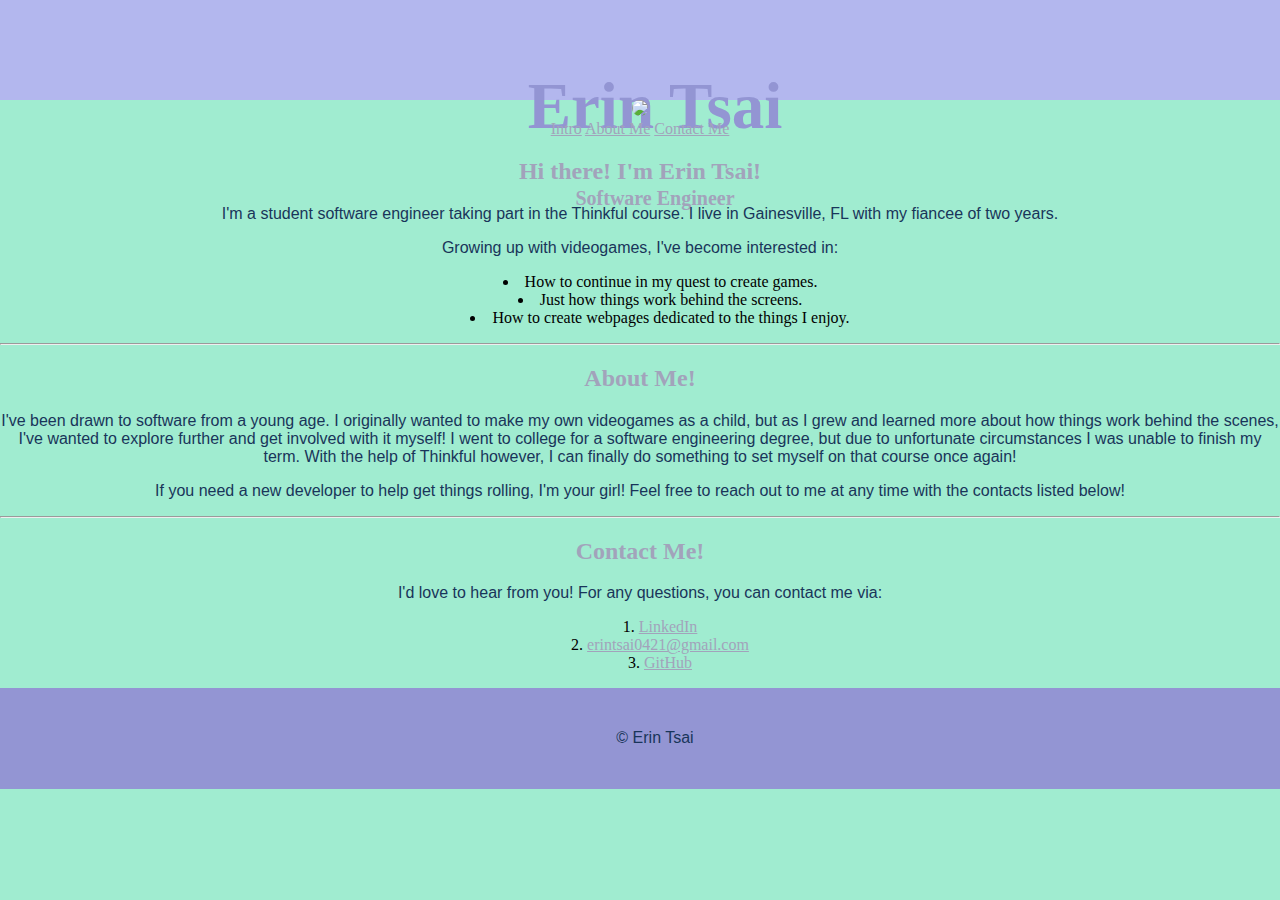
==== index.html @ 88e520f8 "Update index.html" ====
<!DOCTYPE html>
<html>
<!-- ---- these tags contain the entirety of the webpage. Without them, the code inside is unusable. ---- -->

<head>
	<meta charset="utf-8">
	<meta name="viewport" content="width=device-width">
	<title>Erin Tsai Portfolio Page</title>
	<link href="style.css" rel="stylesheet" type="text/css" />
    
</head>

<body>
	
<header class="light-background">
  <div class="wrapper">
    <h1>Erin Tsai</h1>
    <h3>Software Engineer</h3>
  </div>
</header>

<main>  
	
  <article>
	  <div class="text-centered">
		<img src="https://github.com/ErynGalatea/Portfolio-Page/blob/main/20220614_204526.jpg?raw=true" width="500" class="image-circle">
		</div>
		<div>
		<nav class="text-centered">
      <a href="#Intro">Intro</a>
      <a href="#About Me">About Me</a>
      <a href="#Contact Me">Contact Me</a>
    </nav>
		</div>
  <section id="Intro">
			<h2>Hi there! I'm Erin Tsai!</h2>
			<p>I'm a student software engineer taking part in the Thinkful course. I live in Gainesville, FL with my fiancee of two years.</p>
      <p>Growing up with videogames, I've become interested in:</p>
	  <div class="text-centered">
	  <ul>
		  <li>How to continue in my quest to create games.</li>
		  <li>Just how things work behind the screens.</li>
		  <li>How to create webpages dedicated to the things I enjoy.</li>
	  </ul>
	  </div>
      </section>
	  
	  <hr>
	  
	  <section id="About Me">
	  <h2>About Me!</h2>
	  <p>I've been drawn to software from a young age. I originally wanted to make my own videogames as a child, but as I grew and learned more about how things work behind the scenes, I've wanted to explore further and get involved with it myself! I went to college for a software engineering degree, but due to unfortunate circumstances I was unable to finish my term. With the help of Thinkful however, I can finally do something to set myself on that course once again!</p>
	  <p>If you need a new developer to help get things rolling, I'm your girl! Feel free to reach out to me at any time with the contacts listed below!</p>
	  </section>
	  
	  <hr>
	  
	  <section id="Contact Me">
		  <h2>Contact Me!</h2>
		  <p>I'd love to hear from you! For any questions, you can contact me via:</p>
		  <div class="text-centered">
		  <ol>
			  <li><a href="https://www.linkedin.com/in/erin-tsai-80b325242/" target="_blank">LinkedIn</a></li>
			  <li><a href="mailTo:erintsai0421@gmail.com">erintsai0421@gmail.com</li>
			  <li><a href="https://github.com/ErynGalatea" target="_blank">GitHub</a></li>
		  </ol>
		  </div>
	  </section>
		</article>
    </main>
    
<footer class="dark-background">
	<div class="wrapper">
		<p class="text-centered">© Erin Tsai</p>
	</div>
</footer>

	<script src="script.js">

	</script>
</body>
</html>
---- style.css ----
header {
  margin: 0px;
  padding: 0px;
  height: 100px;
  background-color: #b3b7ee;
}

body {
  background-color: #a0ecd0;
  margin: 0px;
  padding: 0px;
}
    
img {
  width: 500px;
}

.image-circle {
    border-radius: 50%;
  margin-left: auto;
  margin-right: auto;
}

h1 {
  color: #9395d3;
  font-family: "Times New Roman", Times, serif;
  font-size: 65px;
  text-align: center;
}
  
h2 {
  color: #a2a3bb;
  font-family: "Times New Roman", Times, serif;
  text-align: center;
  }
  
  h3 {
    color: #a2a3bb;
    font-family: "Times New Roman", Times, serif;
    font-size: 20px;
    text-align: center;
  }
  
p {
  color: #19355a;
  font-family: Arial, Helvetica, sans-serif;
  text-align: center;
}
  
.text-centered {
  list-style-position: inside;
  text-align: center;
}

.dark-background {
  background-color: #9395d3;
  color: #19355a;
}

.light-background {
  background-color: #b3b7ee;
  color: #19355a;
}

.wrapper {
  height: 51px;
  width: 100%;
  padding: 25px 15px 25px 15px;
}

/* unvisited link */
a:link {
  color: #a2a3bb;
}

/* visited link */
a:visited {
  color: #b3b7ee;
}

/* mouse over link */
a:hover {
  color: #9395d3;
}

/* selected link */
a:active {
  color: #19355a;
}
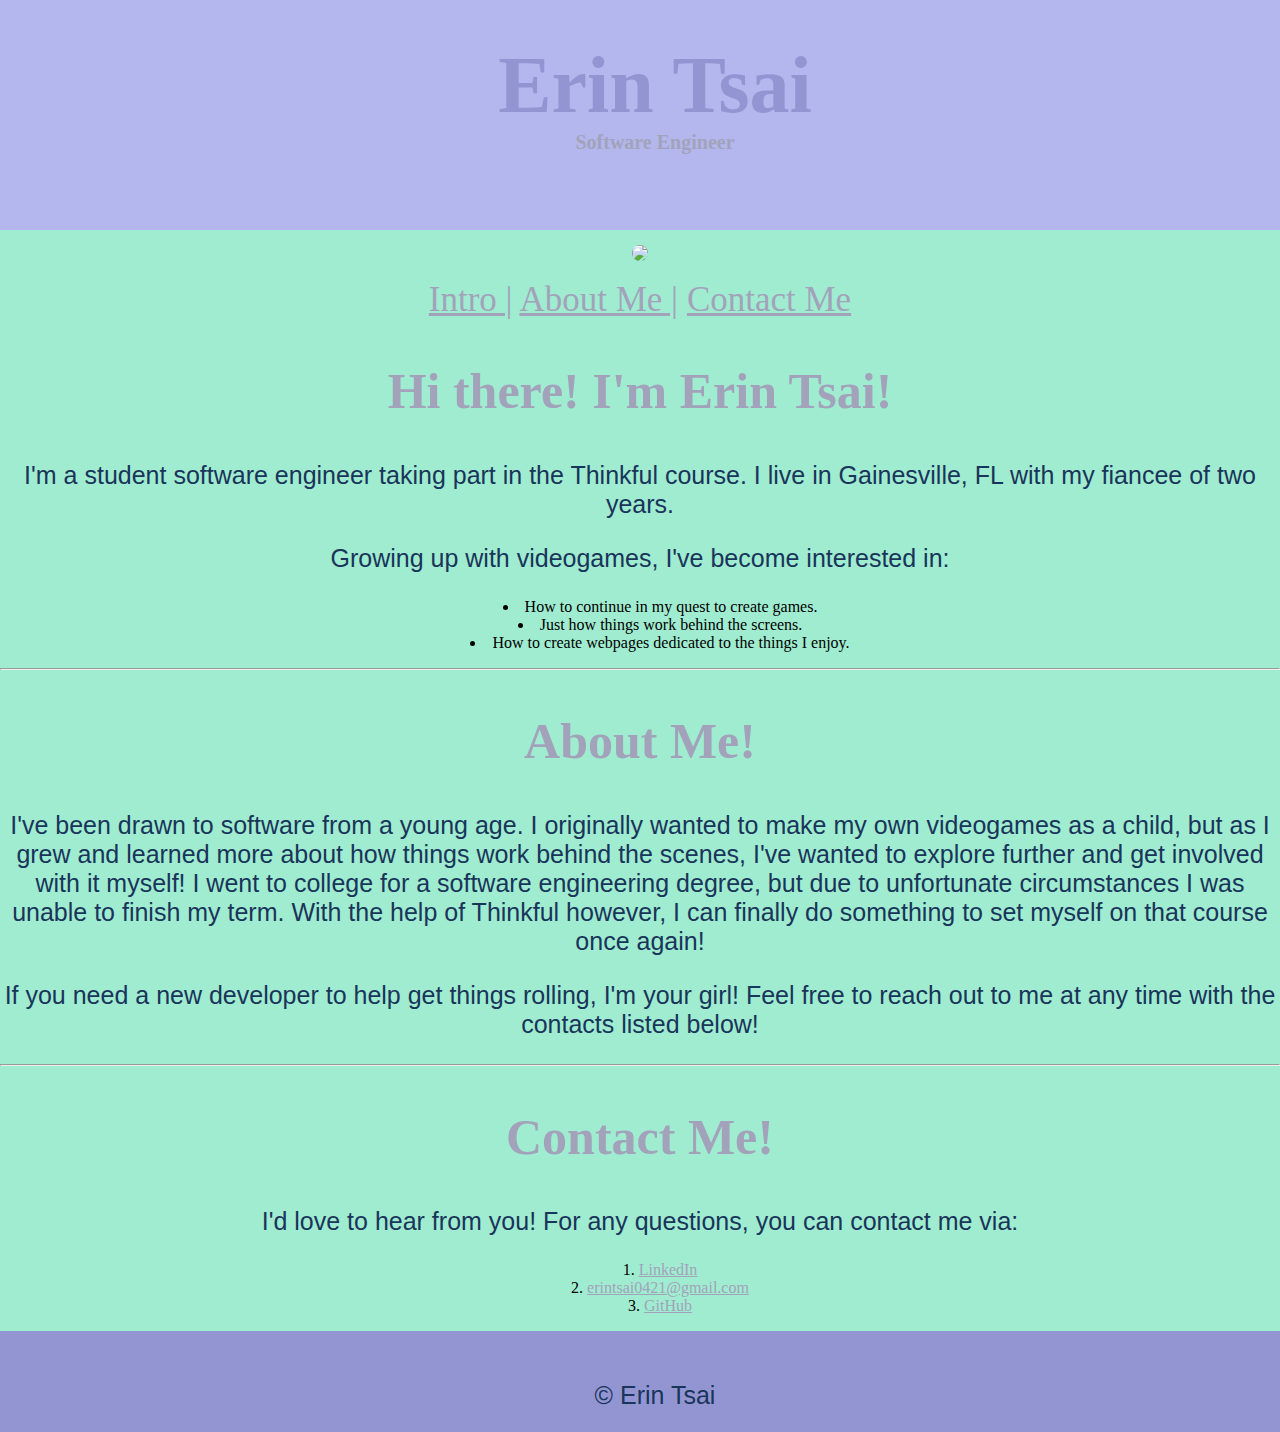
==== commit 50adf63b: "Update index.html" ====
--- a/index.html
+++ b/index.html
@@ -27,8 +27,8 @@
 		</div>
 		<div>
 		<nav class="text-centered">
-      <a href="#Intro">Intro</a>
-      <a href="#About Me">About Me</a>
+      <a href="#Intro">Intro  |</a>
+      <a href="#About Me">About Me  |</a>
       <a href="#Contact Me">Contact Me</a>
     </nav>
 		</div>
--- a/style.css
+++ b/style.css
@@ -1,7 +1,10 @@
+nav {
+  font-size: 35px;
+}
 header {
   margin: 0px;
-  padding: 0px;
-  height: 100px;
+  padding: 15px;
+  height: 200px;
   background-color: #b3b7ee;
 }
 
@@ -13,6 +16,7 @@
     
 img {
   width: 500px;
+  padding: 15px;
 }
 
 .image-circle {
@@ -24,14 +28,17 @@
 h1 {
   color: #9395d3;
   font-family: "Times New Roman", Times, serif;
-  font-size: 65px;
+  font-size: 80px;
   text-align: center;
+  margin: 0px;
+  padding: 0px;
 }
   
 h2 {
   color: #a2a3bb;
   font-family: "Times New Roman", Times, serif;
   text-align: center;
+  font-size: 50px;
   }
   
   h3 {
@@ -39,12 +46,16 @@
     font-family: "Times New Roman", Times, serif;
     font-size: 20px;
     text-align: center;
+    margin: 0px;
+    padding: 0px;
   }
   
 p {
   color: #19355a;
   font-family: Arial, Helvetica, sans-serif;
+  font-size: 25px;
   text-align: center;
+  margin: 5px, 65px, 5px, 65px;
 }
   
 .text-centered {
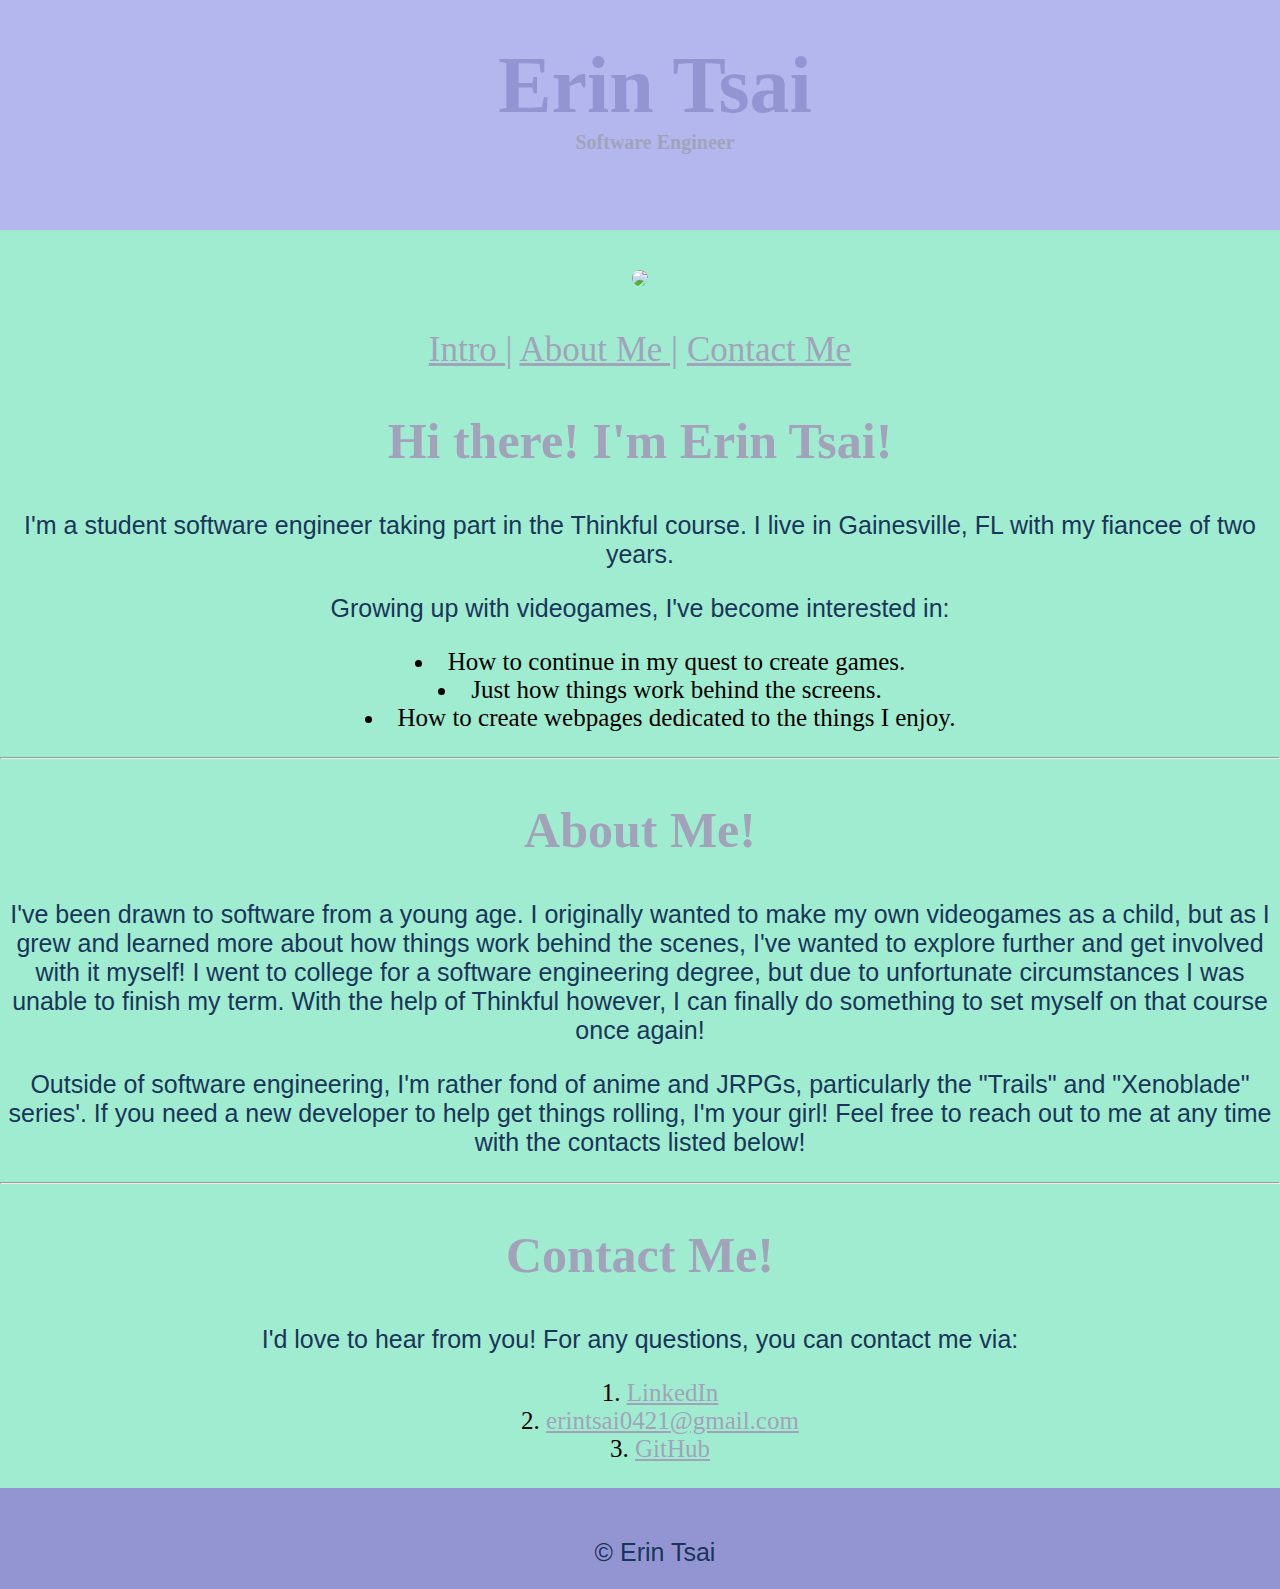
==== commit cbe32f8a: "Update index.html" ====
--- a/index.html
+++ b/index.html
@@ -50,7 +50,7 @@
 	  <section id="About Me">
 	  <h2>About Me!</h2>
 	  <p>I've been drawn to software from a young age. I originally wanted to make my own videogames as a child, but as I grew and learned more about how things work behind the scenes, I've wanted to explore further and get involved with it myself! I went to college for a software engineering degree, but due to unfortunate circumstances I was unable to finish my term. With the help of Thinkful however, I can finally do something to set myself on that course once again!</p>
-	  <p>If you need a new developer to help get things rolling, I'm your girl! Feel free to reach out to me at any time with the contacts listed below!</p>
+	  <p>Outside of software engineering, I'm rather fond of anime and JRPGs, particularly the "Trails" and "Xenoblade" series'. If you need a new developer to help get things rolling, I'm your girl! Feel free to reach out to me at any time with the contacts listed below!</p>
 	  </section>
 	  
 	  <hr>
--- a/style.css
+++ b/style.css
@@ -1,11 +1,21 @@
+/* makes my nav bar text bigger */
 nav {
   font-size: 35px;
 }
+/* stylizes my header*/
 header {
   margin: 0px;
   padding: 15px;
   height: 200px;
   background-color: #b3b7ee;
+}
+/* makes my list font bigger */
+ul {
+  font-size: 25px;
+}
+/* makes my list font bigger */
+ol {
+  font-size: 25px;
 }
 
 body {
@@ -13,7 +23,7 @@
   margin: 0px;
   padding: 0px;
 }
-    
+
 img {
   width: 500px;
   padding: 15px;
@@ -55,12 +65,12 @@
   font-family: Arial, Helvetica, sans-serif;
   font-size: 25px;
   text-align: center;
-  margin: 5px, 65px, 5px, 65px;
 }
   
 .text-centered {
   list-style-position: inside;
   text-align: center;
+  margin: 25px;
 }
 
 .dark-background {
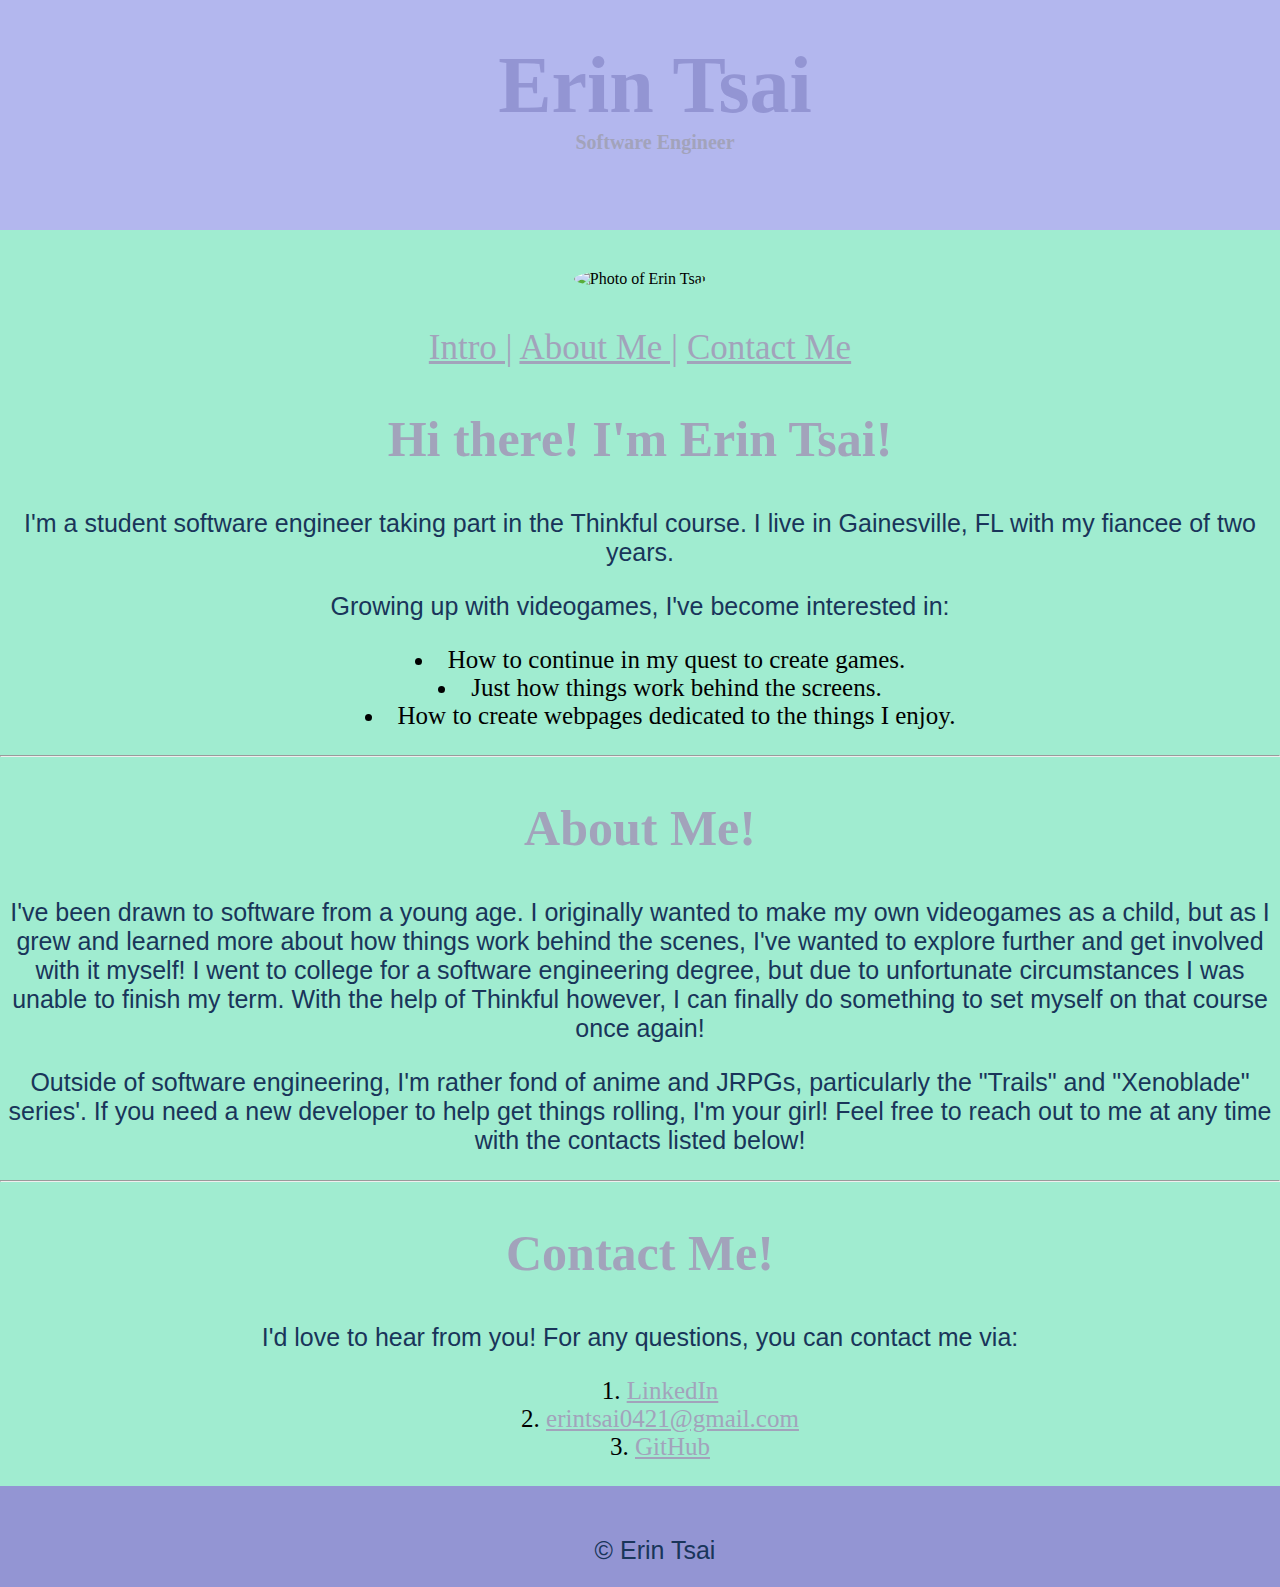
==== commit 71d4e71c: "Update index.html" ====
--- a/index.html
+++ b/index.html
@@ -4,35 +4,43 @@
 
 <head>
 	<meta charset="utf-8">
-	<meta name="viewport" content="width=device-width">
+	<meta name="viewport" content="width=device-width"> 
+<!-- ---- this makes the page display width the same as your device ---- -->
 	<title>Erin Tsai Portfolio Page</title>
+	<!-- this gives the page a title for search engines to pick up -->
 	<link href="style.css" rel="stylesheet" type="text/css" />
-    
+	<!-- this tells the page where to pull the css from for styling it --> 
 </head>
 
 <body>
 	
 <header class="light-background">
   <div class="wrapper">
+	  <!-- these tell the header what css it should apply -->
     <h1>Erin Tsai</h1>
     <h3>Software Engineer</h3>
+	  <!-- these are the headings on the top of the page -->
   </div>
 </header>
 
 <main>  
-	
+	<!-- this is where the MAIN bulk of the page goes-->
   <article>
 	  <div class="text-centered">
-		<img src="https://github.com/ErynGalatea/Portfolio-Page/blob/main/20220614_204526.jpg?raw=true" width="500" class="image-circle">
+		  <!-- centers text in this div-->
+		<img src="https://github.com/ErynGalatea/Portfolio-Page/blob/main/20220614_204526.jpg?raw=true" width="500" class="image-circle" alt="Photo of Erin Tsai"/>
 		</div>
+	  <!-- tells page to display this photo-->
 		<div>
 		<nav class="text-centered">
       <a href="#Intro">Intro  |</a>
-      <a href="#About Me">About Me  |</a>
-      <a href="#Contact Me">Contact Me</a>
+      <a href="#About-Me">About Me  |</a>
+      <a href="#Contact-Me">Contact Me</a>
+			<!-- these are the link references for the nav bar, which when activated by clicking on the nav bar will link to a later section with the same id-->
     </nav>
 		</div>
   <section id="Intro">
+	  <!-- this is one of the section ids used by the nav bar to send a user to the corresponding sections of the page-->
 			<h2>Hi there! I'm Erin Tsai!</h2>
 			<p>I'm a student software engineer taking part in the Thinkful course. I live in Gainesville, FL with my fiancee of two years.</p>
       <p>Growing up with videogames, I've become interested in:</p>
@@ -41,13 +49,15 @@
 		  <li>How to continue in my quest to create games.</li>
 		  <li>Just how things work behind the screens.</li>
 		  <li>How to create webpages dedicated to the things I enjoy.</li>
+		  <!-- this sets a bulleted list into the body -->
 	  </ul>
 	  </div>
       </section>
 	  
 	  <hr>
+	  <!-- this places a line across the width of the page that helps visually seperate sections in the content-->
 	  
-	  <section id="About Me">
+	  <section id="About-Me">
 	  <h2>About Me!</h2>
 	  <p>I've been drawn to software from a young age. I originally wanted to make my own videogames as a child, but as I grew and learned more about how things work behind the scenes, I've wanted to explore further and get involved with it myself! I went to college for a software engineering degree, but due to unfortunate circumstances I was unable to finish my term. With the help of Thinkful however, I can finally do something to set myself on that course once again!</p>
 	  <p>Outside of software engineering, I'm rather fond of anime and JRPGs, particularly the "Trails" and "Xenoblade" series'. If you need a new developer to help get things rolling, I'm your girl! Feel free to reach out to me at any time with the contacts listed below!</p>
@@ -55,14 +65,16 @@
 	  
 	  <hr>
 	  
-	  <section id="Contact Me">
+	  <section id="Contact-Me">
 		  <h2>Contact Me!</h2>
 		  <p>I'd love to hear from you! For any questions, you can contact me via:</p>
 		  <div class="text-centered">
 		  <ol>
+			  <!-- this puts the information below into a numbered list format -->
 			  <li><a href="https://www.linkedin.com/in/erin-tsai-80b325242/" target="_blank">LinkedIn</a></li>
-			  <li><a href="mailTo:erintsai0421@gmail.com">erintsai0421@gmail.com</li>
+			  <li><a href="mailTo:erintsai0421@gmail.com">erintsai0421@gmail.com</a></li>
 			  <li><a href="https://github.com/ErynGalatea" target="_blank">GitHub</a></li>
+			  <!-- these set links to various designated webpages and open them in a new tab when clicked -->
 		  </ol>
 		  </div>
 	  </section>
@@ -75,8 +87,6 @@
 	</div>
 </footer>
 
-	<script src="script.js">
-
-	</script>
+	<script src="script.js"></script>
 </body>
 </html>
--- a/style.css
+++ b/style.css
@@ -22,6 +22,7 @@
   background-color: #a0ecd0;
   margin: 0px;
   padding: 0px;
+/* this sets my bacground to a set color and removes the preset margins */
 }
 
 img {
@@ -33,6 +34,7 @@
     border-radius: 50%;
   margin-left: auto;
   margin-right: auto;
+  /* this turns my rectangular photo into an oval and centers it on the page */
 }
 
 h1 {
@@ -42,6 +44,7 @@
   text-align: center;
   margin: 0px;
   padding: 0px;
+  /* all of this tells my headings exactly how i want them to appear, with some backups if necessary */
 }
   
 h2 {
@@ -65,28 +68,33 @@
   font-family: Arial, Helvetica, sans-serif;
   font-size: 25px;
   text-align: center;
+  /* this tells all of the regular text on the page how to display seperately from the headers*/
 }
   
 .text-centered {
   list-style-position: inside;
   text-align: center;
   margin: 25px;
+  /* this lets me assign centered text attributes to different elements in my html */
 }
 
 .dark-background {
   background-color: #9395d3;
   color: #19355a;
+  /* footer color background */
 }
 
 .light-background {
   background-color: #b3b7ee;
   color: #19355a;
+  /* header background color */
 }
 
 .wrapper {
   height: 51px;
   width: 100%;
   padding: 25px 15px 25px 15px;
+  /* this helps me position text as i please in certain elements */
 }
 
 /* unvisited link */
@@ -99,12 +107,12 @@
   color: #b3b7ee;
 }
 
-/* mouse over link */
+/* mouse hovering over the link */
 a:hover {
   color: #9395d3;
 }
 
-/* selected link */
+/* link when it is clicked */
 a:active {
   color: #19355a;
 }
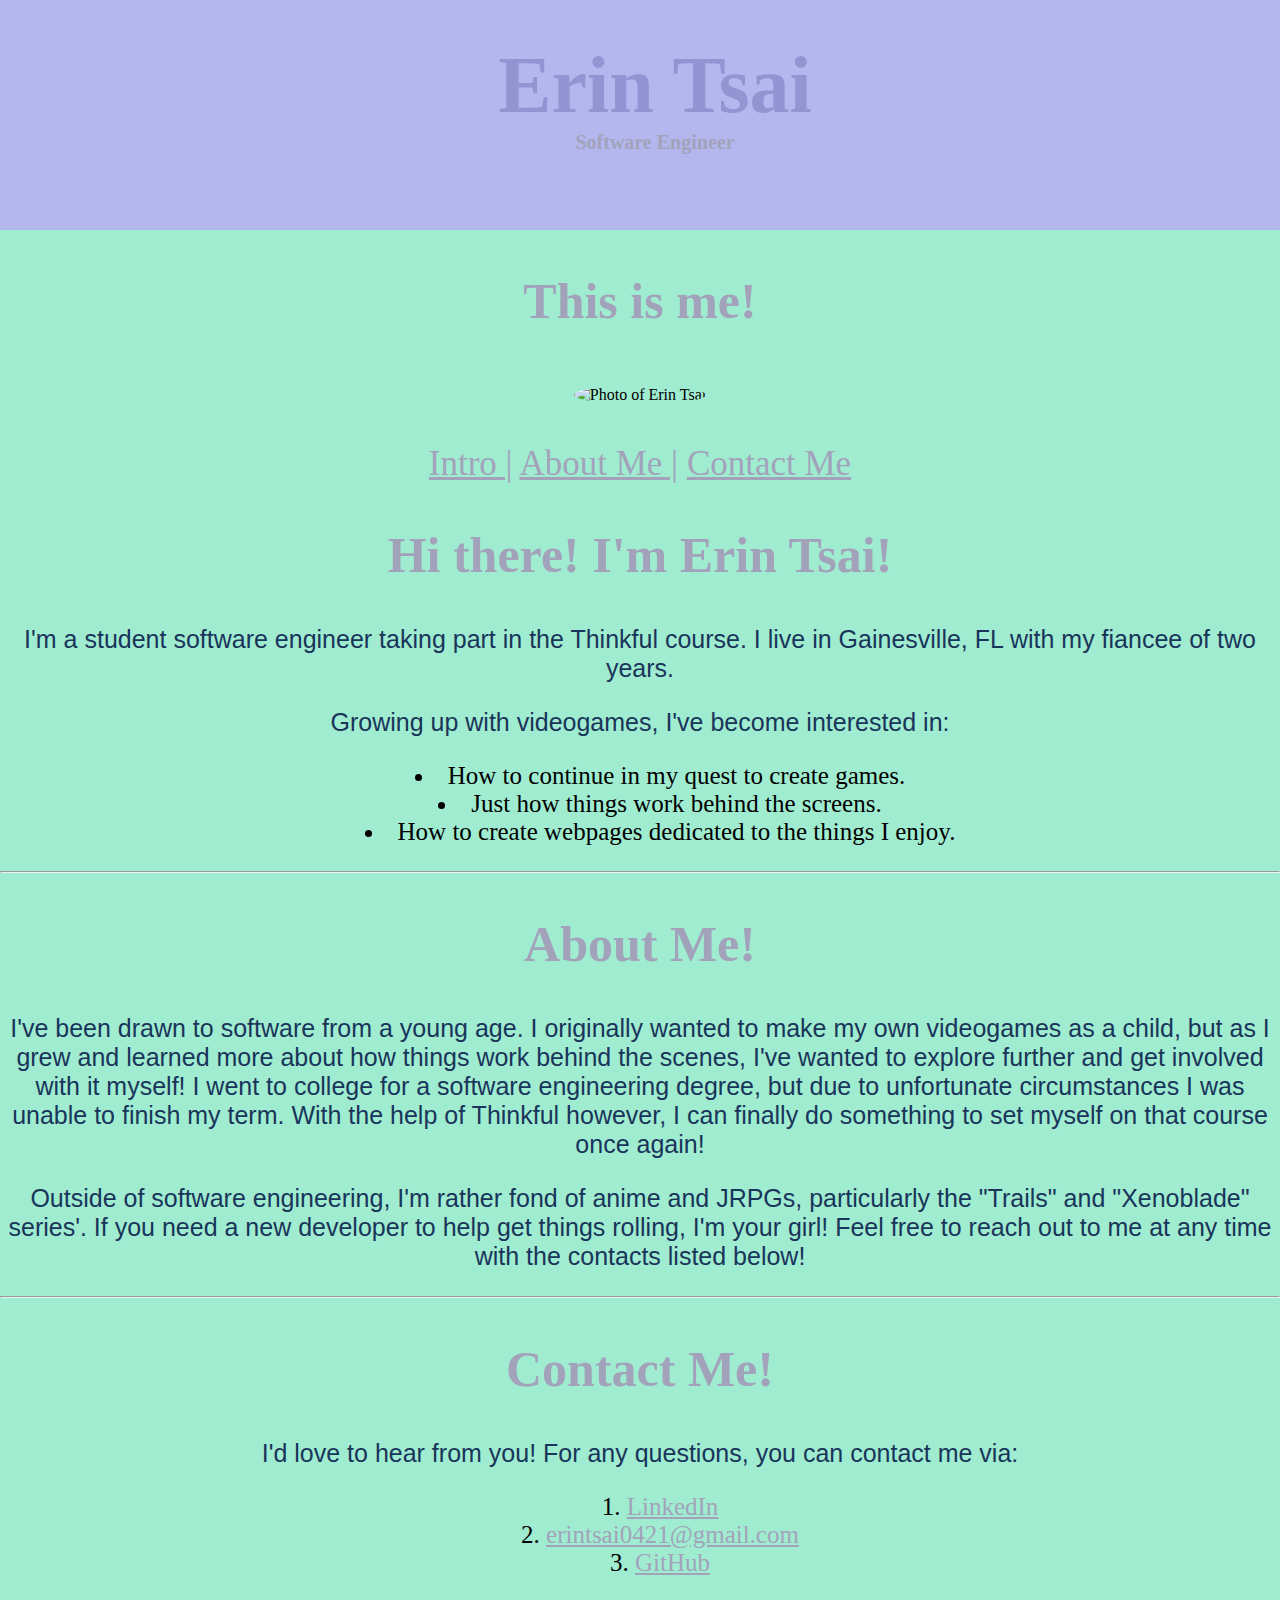
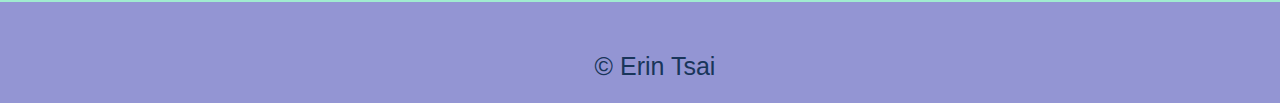
==== commit 04128169: "Update index.html" ====
--- a/index.html
+++ b/index.html
@@ -1,11 +1,11 @@
 <!DOCTYPE html>
-<html>
-<!-- ---- these tags contain the entirety of the webpage. Without them, the code inside is unusable. ---- -->
+<html lang="en">
+<!-- these tags contain the entirety of the webpage. Without them, the code inside is unusable. -->
 
 <head>
 	<meta charset="utf-8">
 	<meta name="viewport" content="width=device-width"> 
-<!-- ---- this makes the page display width the same as your device ---- -->
+<!-- this makes the page display width the same as your device -->
 	<title>Erin Tsai Portfolio Page</title>
 	<!-- this gives the page a title for search engines to pick up -->
 	<link href="style.css" rel="stylesheet" type="text/css" />
@@ -26,6 +26,7 @@
 <main>  
 	<!-- this is where the MAIN bulk of the page goes-->
   <article>
+	  <h2>This is me!</h2>
 	  <div class="text-centered">
 		  <!-- centers text in this div-->
 		<img src="https://github.com/ErynGalatea/Portfolio-Page/blob/main/20220614_204526.jpg?raw=true" width="500" class="image-circle" alt="Photo of Erin Tsai"/>
